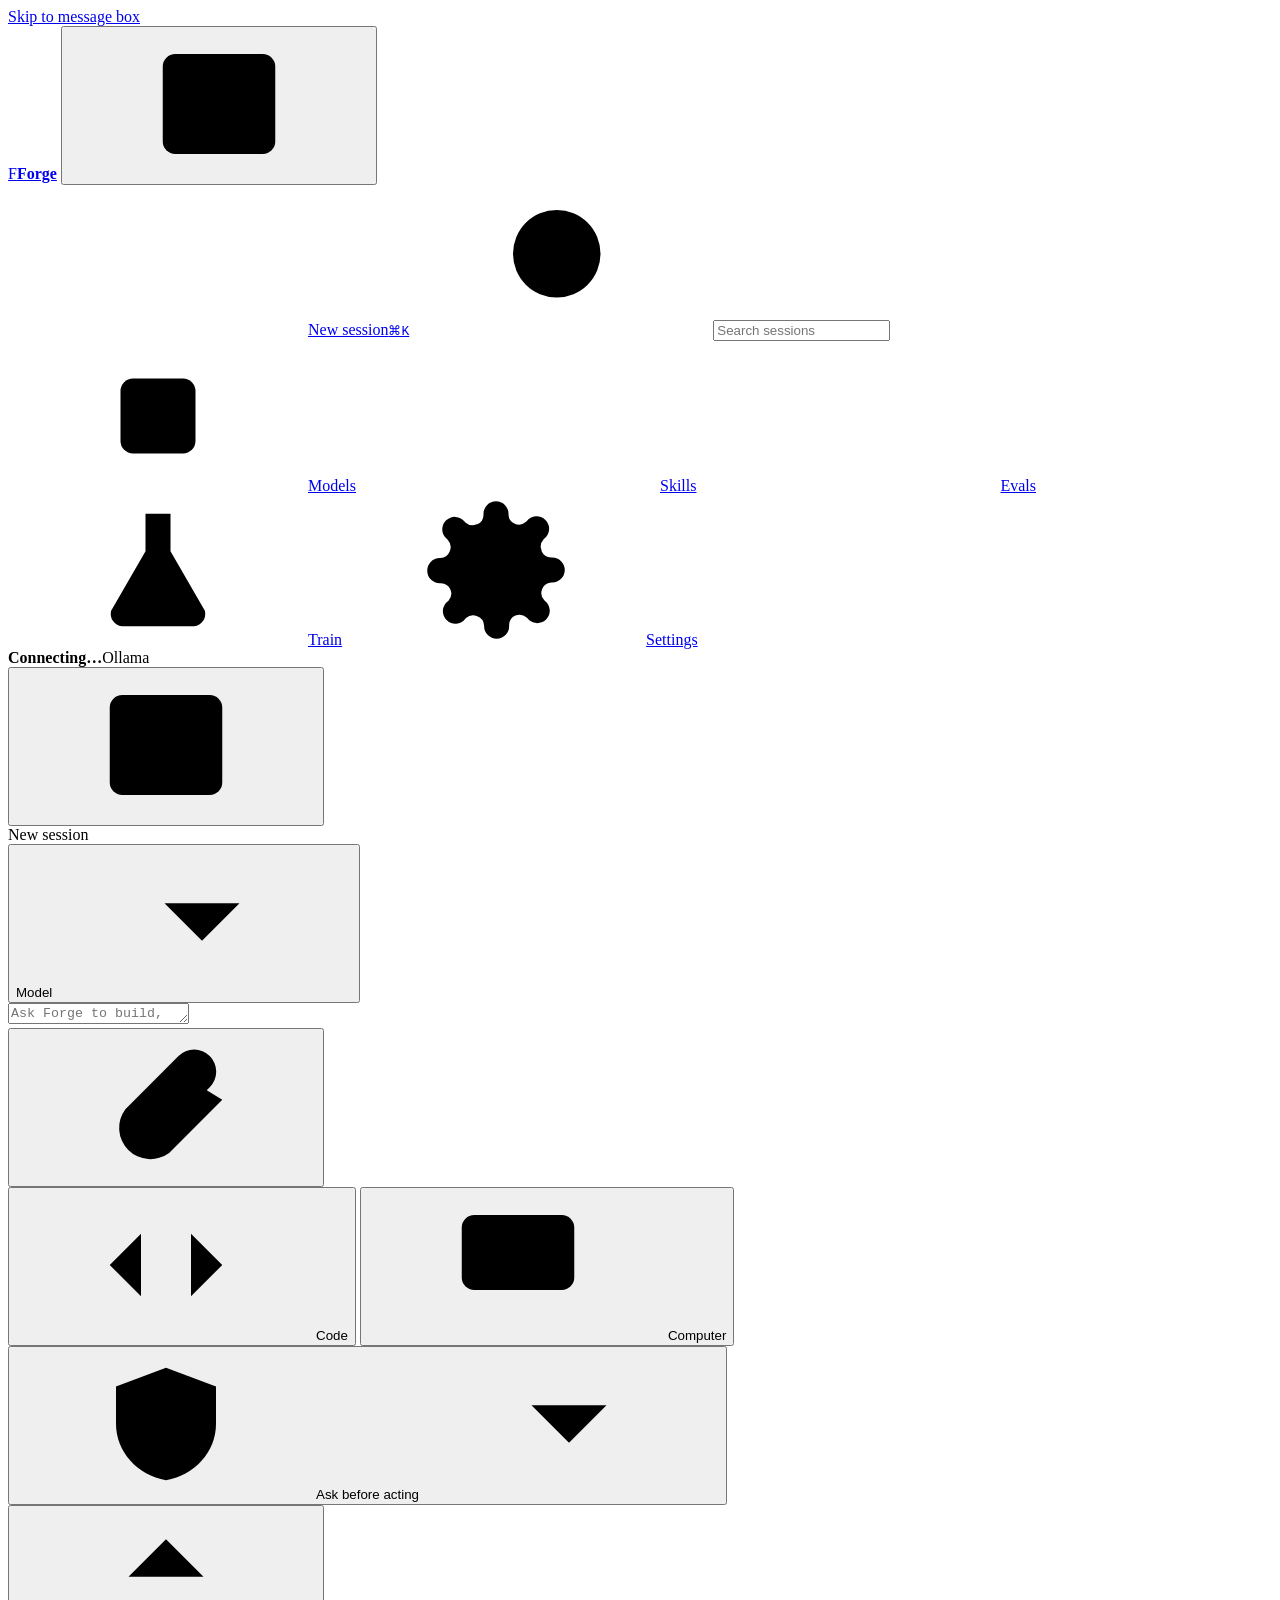
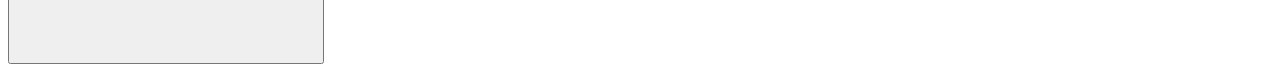
==== src/forge/assistant/static/index.html @ 040ae8bc "Refactor code structure for improved readability and maintainability" ====
<!doctype html>
<html lang="en">
<head>
<meta charset="utf-8">
<meta name="viewport" content="width=device-width, initial-scale=1, viewport-fit=cover">
<meta name="color-scheme" content="light dark">
<title>Forge Studio</title>
<link rel="icon" href="data:image/svg+xml,%3Csvg xmlns='http://www.w3.org/2000/svg' viewBox='0 0 32 32'%3E%3Crect width='32' height='32' rx='8' fill='%230a6cff'/%3E%3Cpath d='M10 9h12M10 9v14M10 16h8' stroke='%23fff' stroke-width='3' stroke-linecap='round' fill='none'/%3E%3C/svg%3E">
<link rel="stylesheet" href="/static/style.css">
<script>try { const t = localStorage.getItem("forge-theme"); if (t === "light" || t === "dark") document.documentElement.dataset.theme = t; } catch (e) {}</script>
</head>
<body>
<a class="skip" href="#input">Skip to message box</a>

<svg width="0" height="0" style="position:absolute" aria-hidden="true">
  <defs>
    <symbol id="i-plus" viewBox="0 0 24 24"><path d="M12 5v14M5 12h14"/></symbol>
    <symbol id="i-new" viewBox="0 0 24 24"><path d="M12 20h9M16.5 3.5a2.1 2.1 0 0 1 3 3L7 19l-4 1 1-4Z"/></symbol>
    <symbol id="i-search" viewBox="0 0 24 24"><circle cx="11" cy="11" r="7"/><path d="m20 20-3.5-3.5"/></symbol>
    <symbol id="i-x" viewBox="0 0 24 24"><path d="M18 6 6 18M6 6l12 12"/></symbol>
    <symbol id="i-panel" viewBox="0 0 24 24"><rect x="3" y="4" width="18" height="16" rx="2"/><path d="M9 4v16"/></symbol>
    <symbol id="i-chev" viewBox="0 0 24 24"><path d="m6 9 6 6 6-6"/></symbol>
    <symbol id="i-chev-r" viewBox="0 0 24 24"><path d="m9 6 6 6-6 6"/></symbol>
    <symbol id="i-check" viewBox="0 0 24 24"><path d="M20 6 9 17l-5-5"/></symbol>
    <symbol id="i-copy" viewBox="0 0 24 24"><rect x="9" y="9" width="12" height="12" rx="2"/><path d="M5 15V5a2 2 0 0 1 2-2h10"/></symbol>
    <symbol id="i-gear" viewBox="0 0 24 24"><circle cx="12" cy="12" r="3"/><path d="M19.4 15a1.7 1.7 0 0 0 .3 1.8l.1.1a2 2 0 1 1-2.8 2.8l-.1-.1a1.7 1.7 0 0 0-1.8-.3 1.7 1.7 0 0 0-1 1.5V21a2 2 0 1 1-4 0v-.1a1.7 1.7 0 0 0-1.1-1.5 1.7 1.7 0 0 0-1.8.3l-.1.1a2 2 0 1 1-2.8-2.8l.1-.1a1.7 1.7 0 0 0 .3-1.8 1.7 1.7 0 0 0-1.5-1H3a2 2 0 1 1 0-4h.1a1.7 1.7 0 0 0 1.5-1.1 1.7 1.7 0 0 0-.3-1.8l-.1-.1a2 2 0 1 1 2.8-2.8l.1.1a1.7 1.7 0 0 0 1.8.3H9a1.7 1.7 0 0 0 1-1.5V3a2 2 0 1 1 4 0v.1a1.7 1.7 0 0 0 1 1.5 1.7 1.7 0 0 0 1.8-.3l.1-.1a2 2 0 1 1 2.8 2.8l-.1.1a1.7 1.7 0 0 0-.3 1.8V9a1.7 1.7 0 0 0 1.5 1H21a2 2 0 1 1 0 4h-.1a1.7 1.7 0 0 0-1.5 1Z"/></symbol>
    <symbol id="i-chip" viewBox="0 0 24 24"><rect x="6" y="6" width="12" height="12" rx="2"/><path d="M9 2v4M15 2v4M9 18v4M15 18v4M2 9h4M2 15h4M18 9h4M18 15h4"/></symbol>
    <symbol id="i-sparkle" viewBox="0 0 24 24"><path d="M12 3v4M12 17v4M3 12h4M17 12h4M6 6l2.5 2.5M15.5 15.5 18 18M6 18l2.5-2.5M15.5 8.5 18 6"/></symbol>
    <symbol id="i-chart" viewBox="0 0 24 24"><path d="M4 20V10M10 20V4M16 20v-7M22 20H2"/></symbol>
    <symbol id="i-flask" viewBox="0 0 24 24"><path d="M9 3h6M10 3v6L4.5 18.5A2 2 0 0 0 6.2 21h11.6a2 2 0 0 0 1.7-2.5L14 9V3M7 15h10"/></symbol>
    <symbol id="i-folder" viewBox="0 0 24 24"><path d="M3 7a2 2 0 0 1 2-2h4l2 2h8a2 2 0 0 1 2 2v8a2 2 0 0 1-2 2H5a2 2 0 0 1-2-2Z"/></symbol>
    <symbol id="i-terminal" viewBox="0 0 24 24"><rect x="3" y="4" width="18" height="16" rx="2"/><path d="m7 9 3 3-3 3M13 15h4"/></symbol>
    <symbol id="i-code" viewBox="0 0 24 24"><path d="m8 7-5 5 5 5M16 7l5 5-5 5"/></symbol>
    <symbol id="i-monitor" viewBox="0 0 24 24"><rect x="3" y="4" width="18" height="12" rx="2"/><path d="M8 20h8M12 16v4"/></symbol>
    <symbol id="i-mic" viewBox="0 0 24 24"><rect x="9" y="3" width="6" height="11" rx="3"/><path d="M5 11a7 7 0 0 0 14 0M12 18v3"/></symbol>
    <symbol id="i-clip" viewBox="0 0 24 24"><path d="m21 11-8.5 8.5a5 5 0 0 1-7-7L14 4a3.5 3.5 0 0 1 5 5l-8.6 8.5a2 2 0 0 1-2.8-2.8L15 7.3"/></symbol>
    <symbol id="i-up" viewBox="0 0 24 24"><path d="M12 19V5M6 11l6-6 6 6"/></symbol>
    <symbol id="i-stop" viewBox="0 0 24 24"><rect x="7" y="7" width="10" height="10" rx="1.5" fill="currentColor"/></symbol>
    <symbol id="i-trash" viewBox="0 0 24 24"><path d="M4 7h16M10 11v6M14 11v6M6 7l1 13h10l1-13M9 7V4h6v3"/></symbol>
    <symbol id="i-edit" viewBox="0 0 24 24"><path d="M4 20h4L19 9l-4-4L4 16Z"/></symbol>
    <symbol id="i-branch" viewBox="0 0 24 24"><circle cx="6" cy="5" r="2"/><circle cx="6" cy="19" r="2"/><circle cx="18" cy="7" r="2"/><path d="M6 7v10M18 9c0 5-6 4-11 8"/></symbol>
    <symbol id="i-file" viewBox="0 0 24 24"><path d="M14 3H7a2 2 0 0 0-2 2v14a2 2 0 0 0 2 2h10a2 2 0 0 0 2-2V8Z"/><path d="M14 3v5h5"/></symbol>
    <symbol id="i-globe" viewBox="0 0 24 24"><circle cx="12" cy="12" r="9"/><path d="M3 12h18M12 3a14 14 0 0 1 0 18M12 3a14 14 0 0 0 0 18"/></symbol>
    <symbol id="i-download" viewBox="0 0 24 24"><path d="M12 4v11M7 10l5 5 5-5M5 20h14"/></symbol>
    <symbol id="i-cloud" viewBox="0 0 24 24"><path d="M7 18a5 5 0 1 1 1-9.9A6 6 0 0 1 19.5 10 4 4 0 0 1 18 18Z"/></symbol>
    <symbol id="i-server" viewBox="0 0 24 24"><rect x="3" y="4" width="18" height="7" rx="1.5"/><rect x="3" y="13" width="18" height="7" rx="1.5"/><path d="M7 7.5h.01M7 16.5h.01"/></symbol>
    <symbol id="i-dots" viewBox="0 0 24 24"><circle cx="5" cy="12" r="1.2" fill="currentColor"/><circle cx="12" cy="12" r="1.2" fill="currentColor"/><circle cx="19" cy="12" r="1.2" fill="currentColor"/></symbol>
    <symbol id="i-play" viewBox="0 0 24 24"><path d="M7 5v14l12-7Z"/></symbol>
    <symbol id="i-shield" viewBox="0 0 24 24"><path d="M12 3 4 6v6c0 4.4 3.4 8.2 8 9 4.6-.8 8-4.6 8-9V6Z"/></symbol>
    <symbol id="i-wave" viewBox="0 0 24 24"><path d="M4 10v4M8 7v10M12 4v16M16 7v10M20 10v4"/></symbol>
    <symbol id="i-book" viewBox="0 0 24 24"><path d="M4 5a2 2 0 0 1 2-2h13v16H6a2 2 0 0 0-2 2Z"/><path d="M4 19V5"/></symbol>
    <symbol id="i-list" viewBox="0 0 24 24"><path d="M9 6h11M9 12h11M9 18h11M4 6h.01M4 12h.01M4 18h.01"/></symbol>
  </defs>
</svg>

<div class="app" id="app">
  <!-- ============ sidebar ============ -->
  <aside class="side" id="side" aria-label="Sessions">
    <div class="side-top">
      <a class="brand" href="#/" aria-label="Forge Studio, new session"><span class="logo" aria-hidden="true">F</span><b>Forge</b></a>
      <button class="icon-btn" id="side-close" aria-label="Hide sidebar" data-tip="Hide sidebar"><svg><use href="#i-panel"/></svg></button>
    </div>
    <a href="#/" class="side-new" id="side-new"><svg><use href="#i-plus"/></svg><span>New session</span><kbd>⌘K</kbd></a>
    <label class="side-search"><svg><use href="#i-search"/></svg><input id="side-search" placeholder="Search sessions" aria-label="Search sessions" autocomplete="off"></label>
    <nav class="sessions" id="sessions" aria-label="Sessions"></nav>
    <div class="side-foot">
      <nav class="side-links" aria-label="Pages">
        <a href="#/models" data-nav="models"><svg><use href="#i-chip"/></svg>Models</a>
        <a href="#/skills" data-nav="skills"><svg><use href="#i-sparkle"/></svg>Skills</a>
        <a href="#/evals" data-nav="evals"><svg><use href="#i-chart"/></svg>Evals</a>
        <a href="#/train" data-nav="train"><svg><use href="#i-flask"/></svg>Train</a>
        <a href="#/settings" data-nav="settings"><svg><use href="#i-gear"/></svg>Settings</a>
      </nav>
      <div class="side-status" id="side-status" aria-live="polite"><span class="dot" id="status-dot"></span><span class="st-text"><b id="status-model">Connecting…</b><span id="status-sub">Ollama</span></span></div>
    </div>
  </aside>
  <div class="scrim" id="scrim" hidden></div>

  <!-- ============ main ============ -->
  <main class="main" id="main">
    <header class="top">
      <button class="icon-btn" id="side-open" aria-label="Show sidebar" data-tip="Show sidebar"><svg><use href="#i-panel"/></svg></button>
      <div class="crumbs" id="crumbs">
        <span class="title" id="top-title">New session</span>
        <span class="badge" id="top-mode" hidden></span>
        <span class="ws" id="top-ws" hidden></span>
      </div>
      <span class="grow"></span>
      <button class="voice-pill" id="voice-pill" hidden aria-label="Voice agent on. Stop it"><span class="live-dot"></span>Voice agent on<span class="sep">·</span><b>Stop</b></button>
      <div class="ctx" id="ctx" data-tip="Context used" hidden><svg viewBox="0 0 20 20"><circle cx="10" cy="10" r="8" class="trk"/><circle cx="10" cy="10" r="8" class="val" id="ctx-ring"/></svg><span id="ctx-text"></span></div>
      <div class="pop">
        <button class="model-btn" id="model-btn" aria-haspopup="menu" aria-expanded="false"><span class="dot" id="model-dot"></span><span id="model-name">Model</span><svg class="chev"><use href="#i-chev"/></svg></button>
        <div class="menu menu-right" id="model-menu" role="menu" hidden></div>
      </div>
    </header>

    <!-- session view (also the new-session screen) -->
    <section class="view" id="view-session" aria-label="Session">
      <div class="scroller" id="scroller">
        <div class="column" id="thread" aria-live="polite"></div>
        <div class="column start" id="start" hidden></div>
      </div>
      <div class="composer-wrap" id="composer-wrap">
        <div class="column">
          <div class="mention-menu menu" id="mention" role="listbox" hidden></div>
          <form class="composer" id="composer" autocomplete="off">
            <div class="atts" id="atts" hidden></div>
            <textarea id="input" rows="1" placeholder="Ask Forge to build, fix or explain something…" aria-label="Message Forge"></textarea>
            <div class="comp-row">
              <button type="button" class="icon-btn sm" id="attach-btn" aria-label="Attach files" data-tip="Attach files"><svg><use href="#i-clip"/></svg></button>
              <input type="file" id="file-input" multiple hidden>
              <div class="seg" id="mode-seg" role="radiogroup" aria-label="Mode">
                <button type="button" role="radio" data-mode="code" aria-checked="true"><svg><use href="#i-code"/></svg>Code</button>
                <button type="button" role="radio" data-mode="computer" aria-checked="false"><svg><use href="#i-monitor"/></svg>Computer</button>
              </div>
              <div class="pop">
                <button type="button" class="chip" id="perm-btn" aria-haspopup="menu" aria-expanded="false"><svg><use href="#i-shield"/></svg><span id="perm-text">Ask before acting</span><svg class="chev"><use href="#i-chev"/></svg></button>
                <div class="menu menu-up" id="perm-menu" role="menu" hidden>
                  <button role="menuitemradio" data-approve="ask"><b>Ask before acting</b><span>Forge asks before edits, commands and risky actions.</span></button>
                  <button role="menuitemradio" data-approve="auto"><b>Auto-approve</b><span>Forge acts without asking. Dangerous commands stay blocked.</span></button>
                </div>
              </div>
              <span class="grow"></span>
              <span class="hint" id="comp-hint"></span>
              <button type="submit" class="send" id="send-btn" aria-label="Send"><svg><use href="#i-up"/></svg></button>
            </div>
          </form>
        </div>
      </div>
    </section>

    <section class="view page" id="view-models" hidden></section>
    <section class="view page" id="view-skills" hidden></section>
    <section class="view page" id="view-evals" hidden></section>
    <section class="view page" id="view-train" hidden></section>
    <section class="view page" id="view-settings" hidden></section>
  </main>
</div>

<div class="toasts" id="toasts" aria-live="polite"></div>

<script src="/static/md.js"></script>
<script src="/static/app.js"></script>
<script src="/static/pages.js"></script>
</body>
</html>
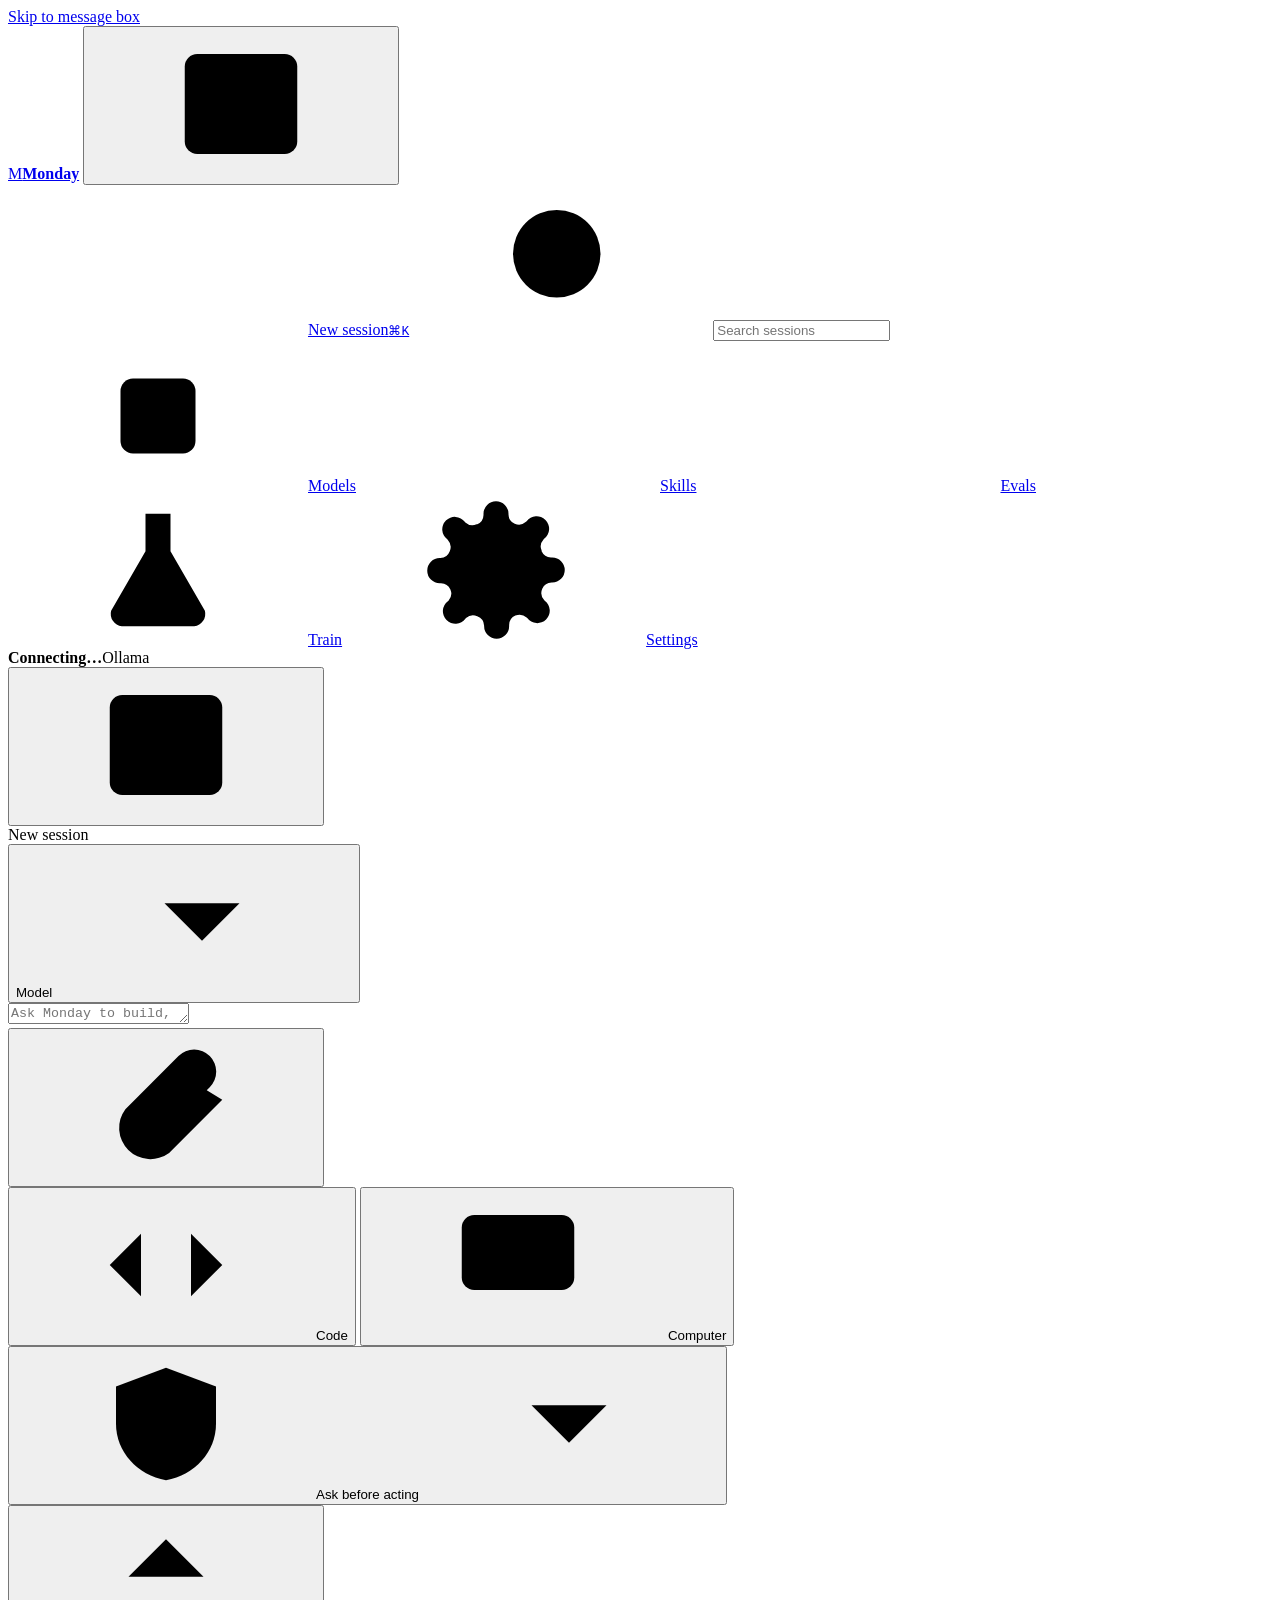
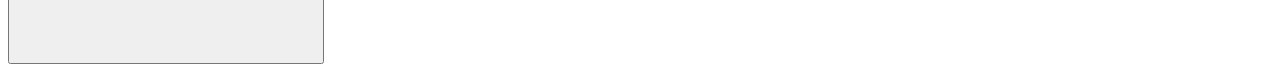
==== commit 05853a1a: "Rename Forge to Monday throughout the codebase, updating references in HTML, JavaScript, Python, and" ====
--- a/src/forge/assistant/static/index.html
+++ b/src/forge/assistant/static/index.html
@@ -4,7 +4,7 @@
 <meta charset="utf-8">
 <meta name="viewport" content="width=device-width, initial-scale=1, viewport-fit=cover">
 <meta name="color-scheme" content="light dark">
-<title>Forge Studio</title>
+<title>Monday Studio</title>
 <link rel="icon" href="data:image/svg+xml,%3Csvg xmlns='http://www.w3.org/2000/svg' viewBox='0 0 32 32'%3E%3Crect width='32' height='32' rx='8' fill='%230a6cff'/%3E%3Cpath d='M10 9h12M10 9v14M10 16h8' stroke='%23fff' stroke-width='3' stroke-linecap='round' fill='none'/%3E%3C/svg%3E">
 <link rel="stylesheet" href="/static/style.css">
 <script>try { const t = localStorage.getItem("forge-theme"); if (t === "light" || t === "dark") document.documentElement.dataset.theme = t; } catch (e) {}</script>
@@ -57,7 +57,7 @@
   <!-- ============ sidebar ============ -->
   <aside class="side" id="side" aria-label="Sessions">
     <div class="side-top">
-      <a class="brand" href="#/" aria-label="Forge Studio, new session"><span class="logo" aria-hidden="true">F</span><b>Forge</b></a>
+      <a class="brand" href="#/" aria-label="Monday Studio, new session"><span class="logo" aria-hidden="true">M</span><b>Monday</b></a>
       <button class="icon-btn" id="side-close" aria-label="Hide sidebar" data-tip="Hide sidebar"><svg><use href="#i-panel"/></svg></button>
     </div>
     <a href="#/" class="side-new" id="side-new"><svg><use href="#i-plus"/></svg><span>New session</span><kbd>⌘K</kbd></a>
@@ -105,7 +105,7 @@
           <div class="mention-menu menu" id="mention" role="listbox" hidden></div>
           <form class="composer" id="composer" autocomplete="off">
             <div class="atts" id="atts" hidden></div>
-            <textarea id="input" rows="1" placeholder="Ask Forge to build, fix or explain something…" aria-label="Message Forge"></textarea>
+            <textarea id="input" rows="1" placeholder="Ask Monday to build, fix or explain something…" aria-label="Message Monday"></textarea>
             <div class="comp-row">
               <button type="button" class="icon-btn sm" id="attach-btn" aria-label="Attach files" data-tip="Attach files"><svg><use href="#i-clip"/></svg></button>
               <input type="file" id="file-input" multiple hidden>
@@ -116,8 +116,8 @@
               <div class="pop">
                 <button type="button" class="chip" id="perm-btn" aria-haspopup="menu" aria-expanded="false"><svg><use href="#i-shield"/></svg><span id="perm-text">Ask before acting</span><svg class="chev"><use href="#i-chev"/></svg></button>
                 <div class="menu menu-up" id="perm-menu" role="menu" hidden>
-                  <button role="menuitemradio" data-approve="ask"><b>Ask before acting</b><span>Forge asks before edits, commands and risky actions.</span></button>
-                  <button role="menuitemradio" data-approve="auto"><b>Auto-approve</b><span>Forge acts without asking. Dangerous commands stay blocked.</span></button>
+                  <button role="menuitemradio" data-approve="ask"><b>Ask before acting</b><span>Monday asks before edits, commands and risky actions.</span></button>
+                  <button role="menuitemradio" data-approve="auto"><b>Auto-approve</b><span>Monday acts without asking. Dangerous commands stay blocked.</span></button>
                 </div>
               </div>
               <span class="grow"></span>
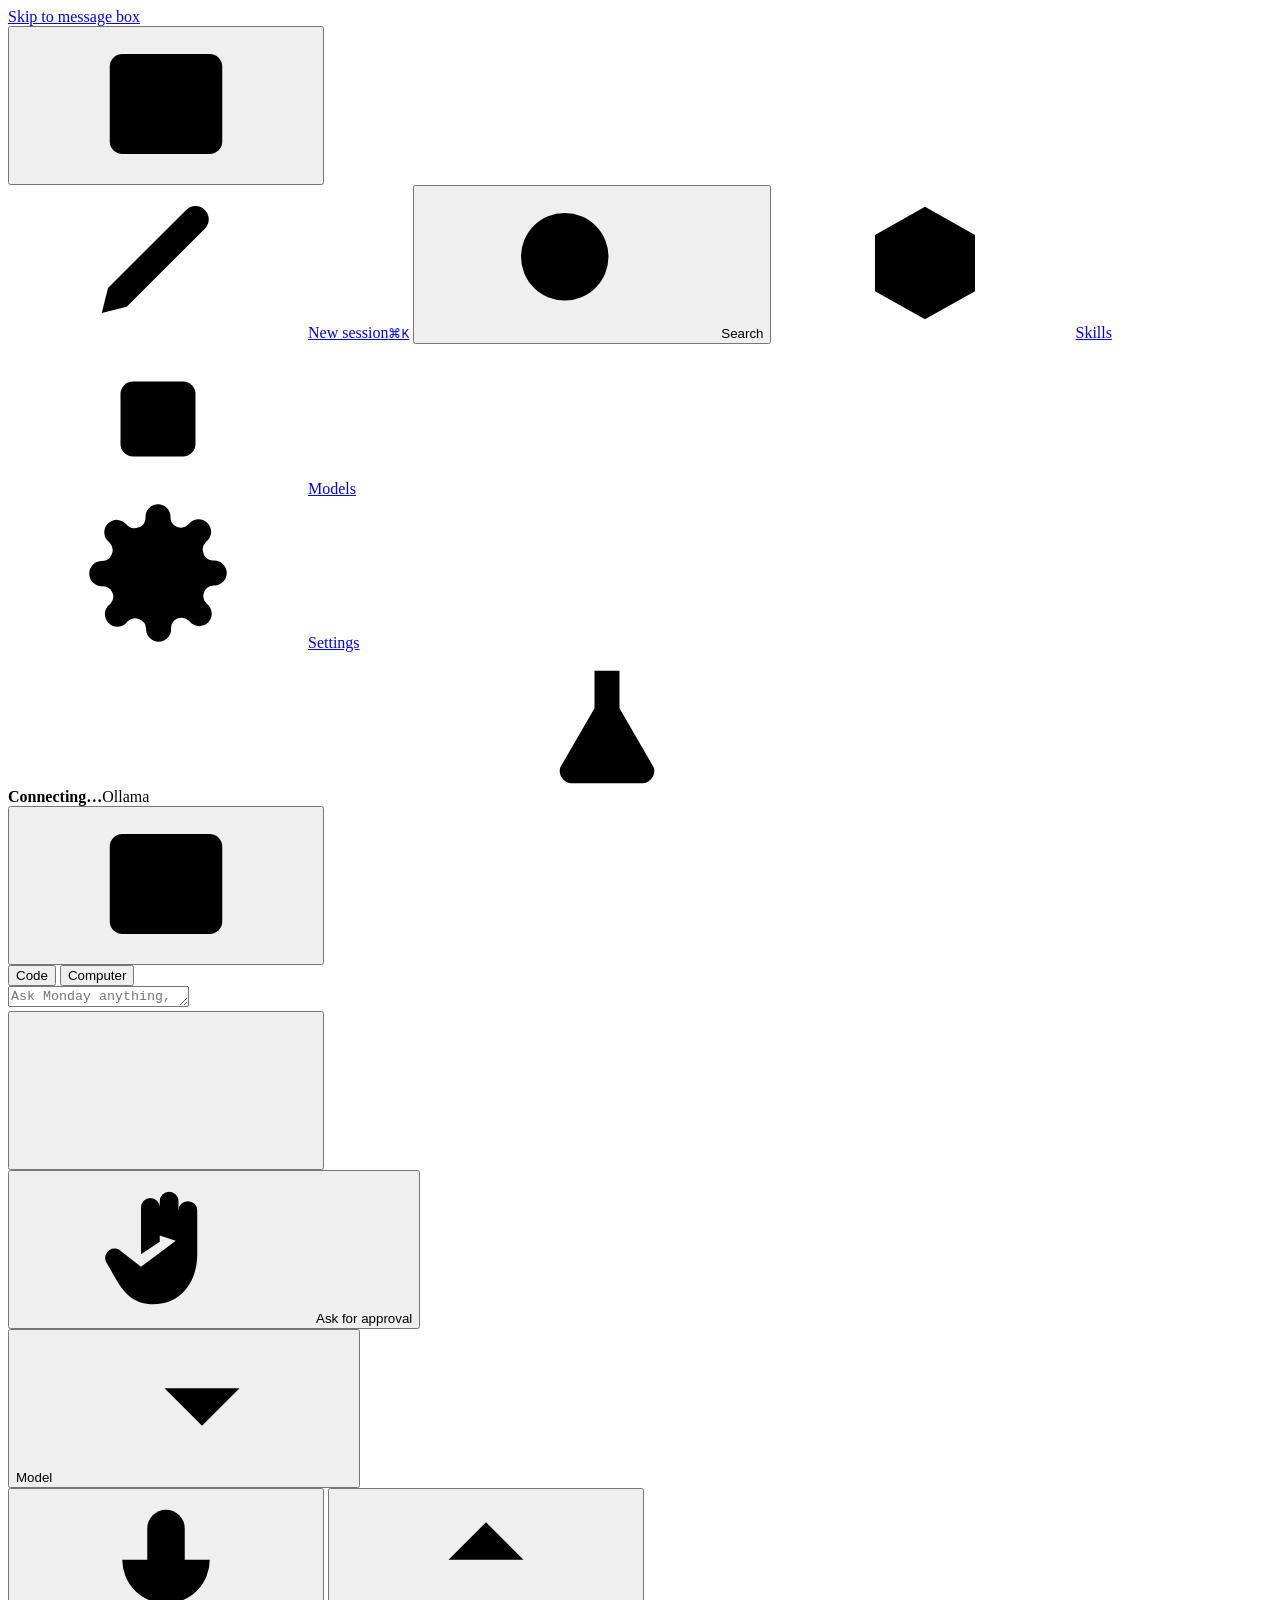
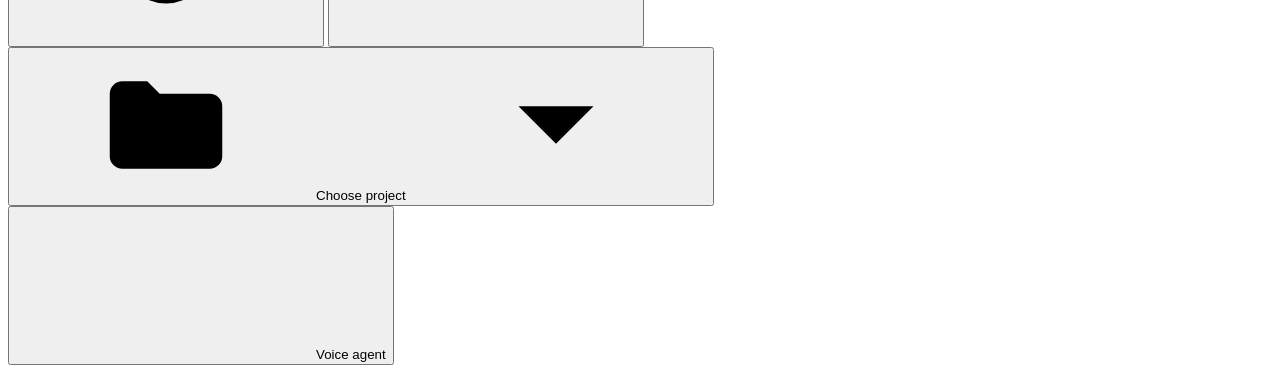
==== commit 4db6f3d5: "feat: enhance macOS window styling for Studio - Introduced a new window_native module to manage the " ====
--- a/src/forge/assistant/static/index.html
+++ b/src/forge/assistant/static/index.html
@@ -49,6 +49,16 @@
     <symbol id="i-shield" viewBox="0 0 24 24"><path d="M12 3 4 6v6c0 4.4 3.4 8.2 8 9 4.6-.8 8-4.6 8-9V6Z"/></symbol>
     <symbol id="i-wave" viewBox="0 0 24 24"><path d="M4 10v4M8 7v10M12 4v16M16 7v10M20 10v4"/></symbol>
     <symbol id="i-book" viewBox="0 0 24 24"><path d="M4 5a2 2 0 0 1 2-2h13v16H6a2 2 0 0 0-2 2Z"/><path d="M4 19V5"/></symbol>
+    <symbol id="i-folder-open" viewBox="0 0 24 24"><path d="M3 18V6a2 2 0 0 1 2-2h4l2 2h7a2 2 0 0 1 2 2v2"/><path d="M3 18 5.5 11a2 2 0 0 1 1.9-1.4H20a1.5 1.5 0 0 1 1.4 2L19 18.6a2 2 0 0 1-1.9 1.4H5a2 2 0 0 1-2-2Z"/></symbol>
+    <symbol id="i-cube" viewBox="0 0 24 24"><path d="M12 3 4 7.5v9L12 21l8-4.5v-9Z"/><path d="M4 7.5 12 12l8-4.5M12 12v9"/></symbol>
+    <symbol id="i-hand" viewBox="0 0 24 24"><path d="M8 13V5.5a1.5 1.5 0 0 1 3 0V11M11 10V4.5a1.5 1.5 0 0 1 3 0V11M14 10.5V6a1.5 1.5 0 0 1 3 0v7c0 4.4-2.6 8-7 8-3 0-4.6-1.6-6-4l-1.6-2.8a1.5 1.5 0 0 1 2.5-1.6L8 15"/></symbol>
+    <symbol id="i-bolt" viewBox="0 0 24 24"><path d="M13 3 5 14h6l-1 7 8-11h-6Z"/></symbol>
+    <symbol id="i-bug" viewBox="0 0 24 24"><rect x="8" y="6" width="8" height="14" rx="4"/><path d="M9 6a3 3 0 0 1 6 0M3 13h5M16 13h5M4 8l4 2M20 8l-4 2M4 19l4-2M20 19l-4-2"/></symbol>
+    <symbol id="i-doc" viewBox="0 0 24 24"><path d="M14 3H7a2 2 0 0 0-2 2v14a2 2 0 0 0 2 2h10a2 2 0 0 0 2-2V8Z"/><path d="M14 3v5h5M9 13h6M9 17h4"/></symbol>
+    <symbol id="i-music" viewBox="0 0 24 24"><path d="M9 18V5l11-2v13"/><circle cx="6" cy="18" r="3"/><circle cx="17" cy="16" r="3"/></symbol>
+    <symbol id="i-sun" viewBox="0 0 24 24"><circle cx="12" cy="12" r="4"/><path d="M12 2v2M12 20v2M4.9 4.9l1.4 1.4M17.7 17.7l1.4 1.4M2 12h2M20 12h2M4.9 19.1l1.4-1.4M17.7 6.3l1.4-1.4"/></symbol>
+    <symbol id="i-chat" viewBox="0 0 24 24"><path d="M21 12a8 8 0 0 1-11.6 7.1L4 20l1-4.4A8 8 0 1 1 21 12Z"/></symbol>
+    <symbol id="i-mark" viewBox="0 0 32 32"><path d="M8 23V9.5l8 8.5 8-8.5V23" stroke-width="2.6"/></symbol>
     <symbol id="i-list" viewBox="0 0 24 24"><path d="M9 6h11M9 12h11M9 18h11M4 6h.01M4 12h.01M4 18h.01"/></symbol>
   </defs>
 </svg>
@@ -56,41 +66,47 @@
 <div class="app" id="app">
   <!-- ============ sidebar ============ -->
   <aside class="side" id="side" aria-label="Sessions">
-    <div class="side-top">
-      <a class="brand" href="#/" aria-label="Monday Studio, new session"><span class="logo" aria-hidden="true">M</span><b>Monday</b></a>
+    <div class="side-head pywebview-drag-region">
+      <span class="grow pywebview-drag-region"></span>
       <button class="icon-btn" id="side-close" aria-label="Hide sidebar" data-tip="Hide sidebar"><svg><use href="#i-panel"/></svg></button>
     </div>
-    <a href="#/" class="side-new" id="side-new"><svg><use href="#i-plus"/></svg><span>New session</span><kbd>⌘K</kbd></a>
-    <label class="side-search"><svg><use href="#i-search"/></svg><input id="side-search" placeholder="Search sessions" aria-label="Search sessions" autocomplete="off"></label>
+    <nav class="side-nav" aria-label="Main">
+      <a href="#/" class="nav-item" id="side-new"><svg><use href="#i-new"/></svg><span>New session</span><kbd>⌘K</kbd></a>
+      <button class="nav-item" id="side-search-btn" type="button" aria-expanded="false"><svg><use href="#i-search"/></svg><span>Search</span></button>
+      <label class="side-search" id="side-search-box" hidden><svg><use href="#i-search"/></svg><input id="side-search" placeholder="Search sessions" aria-label="Search sessions" autocomplete="off"></label>
+      <a href="#/skills" class="nav-item" data-nav="skills"><svg><use href="#i-cube"/></svg><span>Skills</span></a>
+      <a href="#/models" class="nav-item" data-nav="models"><svg><use href="#i-chip"/></svg><span>Models</span></a>
+    </nav>
     <nav class="sessions" id="sessions" aria-label="Sessions"></nav>
     <div class="side-foot">
-      <nav class="side-links" aria-label="Pages">
-        <a href="#/models" data-nav="models"><svg><use href="#i-chip"/></svg>Models</a>
-        <a href="#/skills" data-nav="skills"><svg><use href="#i-sparkle"/></svg>Skills</a>
-        <a href="#/evals" data-nav="evals"><svg><use href="#i-chart"/></svg>Evals</a>
-        <a href="#/train" data-nav="train"><svg><use href="#i-flask"/></svg>Train</a>
-        <a href="#/settings" data-nav="settings"><svg><use href="#i-gear"/></svg>Settings</a>
-      </nav>
-      <div class="side-status" id="side-status" aria-live="polite"><span class="dot" id="status-dot"></span><span class="st-text"><b id="status-model">Connecting…</b><span id="status-sub">Ollama</span></span></div>
+      <a href="#/settings" class="nav-item" data-nav="settings"><svg><use href="#i-gear"/></svg><span>Settings</span></a>
+      <div class="side-status" id="side-status" aria-live="polite">
+        <span class="dot" id="status-dot"></span><span class="st-text"><b id="status-model">Connecting…</b><span id="status-sub">Ollama</span></span>
+        <span class="grow"></span>
+        <a href="#/evals" class="mini-link" data-nav="evals" data-tip="Evals"><svg><use href="#i-chart"/></svg></a>
+        <a href="#/train" class="mini-link" data-nav="train" data-tip="Train"><svg><use href="#i-flask"/></svg></a>
+      </div>
     </div>
   </aside>
   <div class="scrim" id="scrim" hidden></div>
 
   <!-- ============ main ============ -->
   <main class="main" id="main">
-    <header class="top">
+    <header class="top pywebview-drag-region">
       <button class="icon-btn" id="side-open" aria-label="Show sidebar" data-tip="Show sidebar"><svg><use href="#i-panel"/></svg></button>
-      <div class="crumbs" id="crumbs">
-        <span class="title" id="top-title">New session</span>
-        <span class="badge" id="top-mode" hidden></span>
+      <div class="crumbs pywebview-drag-region" id="crumbs">
+        <span class="title" id="top-title"></span>
         <span class="ws" id="top-ws" hidden></span>
       </div>
-      <span class="grow"></span>
-      <button class="voice-pill" id="voice-pill" hidden aria-label="Voice agent on. Stop it"><span class="live-dot"></span>Voice agent on<span class="sep">·</span><b>Stop</b></button>
-      <div class="ctx" id="ctx" data-tip="Context used" hidden><svg viewBox="0 0 20 20"><circle cx="10" cy="10" r="8" class="trk"/><circle cx="10" cy="10" r="8" class="val" id="ctx-ring"/></svg><span id="ctx-text"></span></div>
-      <div class="pop">
-        <button class="model-btn" id="model-btn" aria-haspopup="menu" aria-expanded="false"><span class="dot" id="model-dot"></span><span id="model-name">Model</span><svg class="chev"><use href="#i-chev"/></svg></button>
-        <div class="menu menu-right" id="model-menu" role="menu" hidden></div>
+      <div class="top-center">
+        <div class="seg seg-top" id="mode-seg" role="radiogroup" aria-label="Mode">
+          <button type="button" role="radio" data-mode="code" aria-checked="true">Code</button>
+          <button type="button" role="radio" data-mode="computer" aria-checked="false">Computer</button>
+        </div>
+      </div>
+      <div class="top-right">
+        <button class="voice-pill" id="voice-pill" hidden aria-label="Voice agent on. Stop it"><span class="live-dot"></span>Voice agent on<span class="sep">·</span><b>Stop</b></button>
+        <div class="ctx" id="ctx" data-tip="Context used" hidden><svg viewBox="0 0 20 20"><circle cx="10" cy="10" r="8" class="trk"/><circle cx="10" cy="10" r="8" class="val" id="ctx-ring"/></svg><span id="ctx-text"></span></div>
       </div>
     </header>
 
@@ -105,26 +121,36 @@
           <div class="mention-menu menu" id="mention" role="listbox" hidden></div>
           <form class="composer" id="composer" autocomplete="off">
             <div class="atts" id="atts" hidden></div>
-            <textarea id="input" rows="1" placeholder="Ask Monday to build, fix or explain something…" aria-label="Message Monday"></textarea>
+            <textarea id="input" rows="1" placeholder="Ask Monday anything, @ to add files" aria-label="Message Monday"></textarea>
             <div class="comp-row">
-              <button type="button" class="icon-btn sm" id="attach-btn" aria-label="Attach files" data-tip="Attach files"><svg><use href="#i-clip"/></svg></button>
+              <button type="button" class="icon-btn round" id="attach-btn" aria-label="Attach files" data-tip="Attach files"><svg><use href="#i-plus"/></svg></button>
               <input type="file" id="file-input" multiple hidden>
-              <div class="seg" id="mode-seg" role="radiogroup" aria-label="Mode">
-                <button type="button" role="radio" data-mode="code" aria-checked="true"><svg><use href="#i-code"/></svg>Code</button>
-                <button type="button" role="radio" data-mode="computer" aria-checked="false"><svg><use href="#i-monitor"/></svg>Computer</button>
-              </div>
               <div class="pop">
-                <button type="button" class="chip" id="perm-btn" aria-haspopup="menu" aria-expanded="false"><svg><use href="#i-shield"/></svg><span id="perm-text">Ask before acting</span><svg class="chev"><use href="#i-chev"/></svg></button>
+                <button type="button" class="chip" id="perm-btn" aria-haspopup="menu" aria-expanded="false"><svg><use href="#i-hand"/></svg><span id="perm-text">Ask for approval</span></button>
                 <div class="menu menu-up" id="perm-menu" role="menu" hidden>
-                  <button role="menuitemradio" data-approve="ask"><b>Ask before acting</b><span>Monday asks before edits, commands and risky actions.</span></button>
+                  <button role="menuitemradio" data-approve="ask"><b>Ask for approval</b><span>Monday asks before edits, commands and risky actions.</span></button>
                   <button role="menuitemradio" data-approve="auto"><b>Auto-approve</b><span>Monday acts without asking. Dangerous commands stay blocked.</span></button>
                 </div>
               </div>
               <span class="grow"></span>
-              <span class="hint" id="comp-hint"></span>
+              <div class="pop">
+                <button type="button" class="chip model-btn" id="model-btn" aria-haspopup="menu" aria-expanded="false"><span class="dot" id="model-dot"></span><span id="model-name">Model</span><svg class="chev"><use href="#i-chev"/></svg></button>
+                <div class="menu menu-up menu-right-up" id="model-menu" role="menu" hidden></div>
+              </div>
+              <button type="button" class="icon-btn round" id="mic-btn" aria-label="Hold to dictate" data-tip="Hold to dictate"><svg><use href="#i-mic"/></svg></button>
               <button type="submit" class="send" id="send-btn" aria-label="Send"><svg><use href="#i-up"/></svg></button>
             </div>
           </form>
+          <div class="tray" id="tray">
+            <div class="pop" id="proj-pop">
+              <button type="button" class="tray-btn" id="proj-btn" aria-haspopup="menu" aria-expanded="false"><svg><use href="#i-folder"/></svg><span id="proj-text">Choose project</span><svg class="chev"><use href="#i-chev"/></svg></button>
+              <div class="menu menu-up" id="proj-menu" role="menu" hidden></div>
+            </div>
+            <span class="tray-btn static" id="branch-chip" hidden><svg><use href="#i-branch"/></svg><span id="branch-text"></span></span>
+            <span class="grow"></span>
+            <button type="button" class="tray-btn" id="voice-btn"><svg><use href="#i-wave"/></svg><span id="voice-text">Voice agent</span></button>
+          </div>
+          <div class="cards-row" id="suggest" aria-label="Suggestions"></div>
         </div>
       </div>
     </section>
